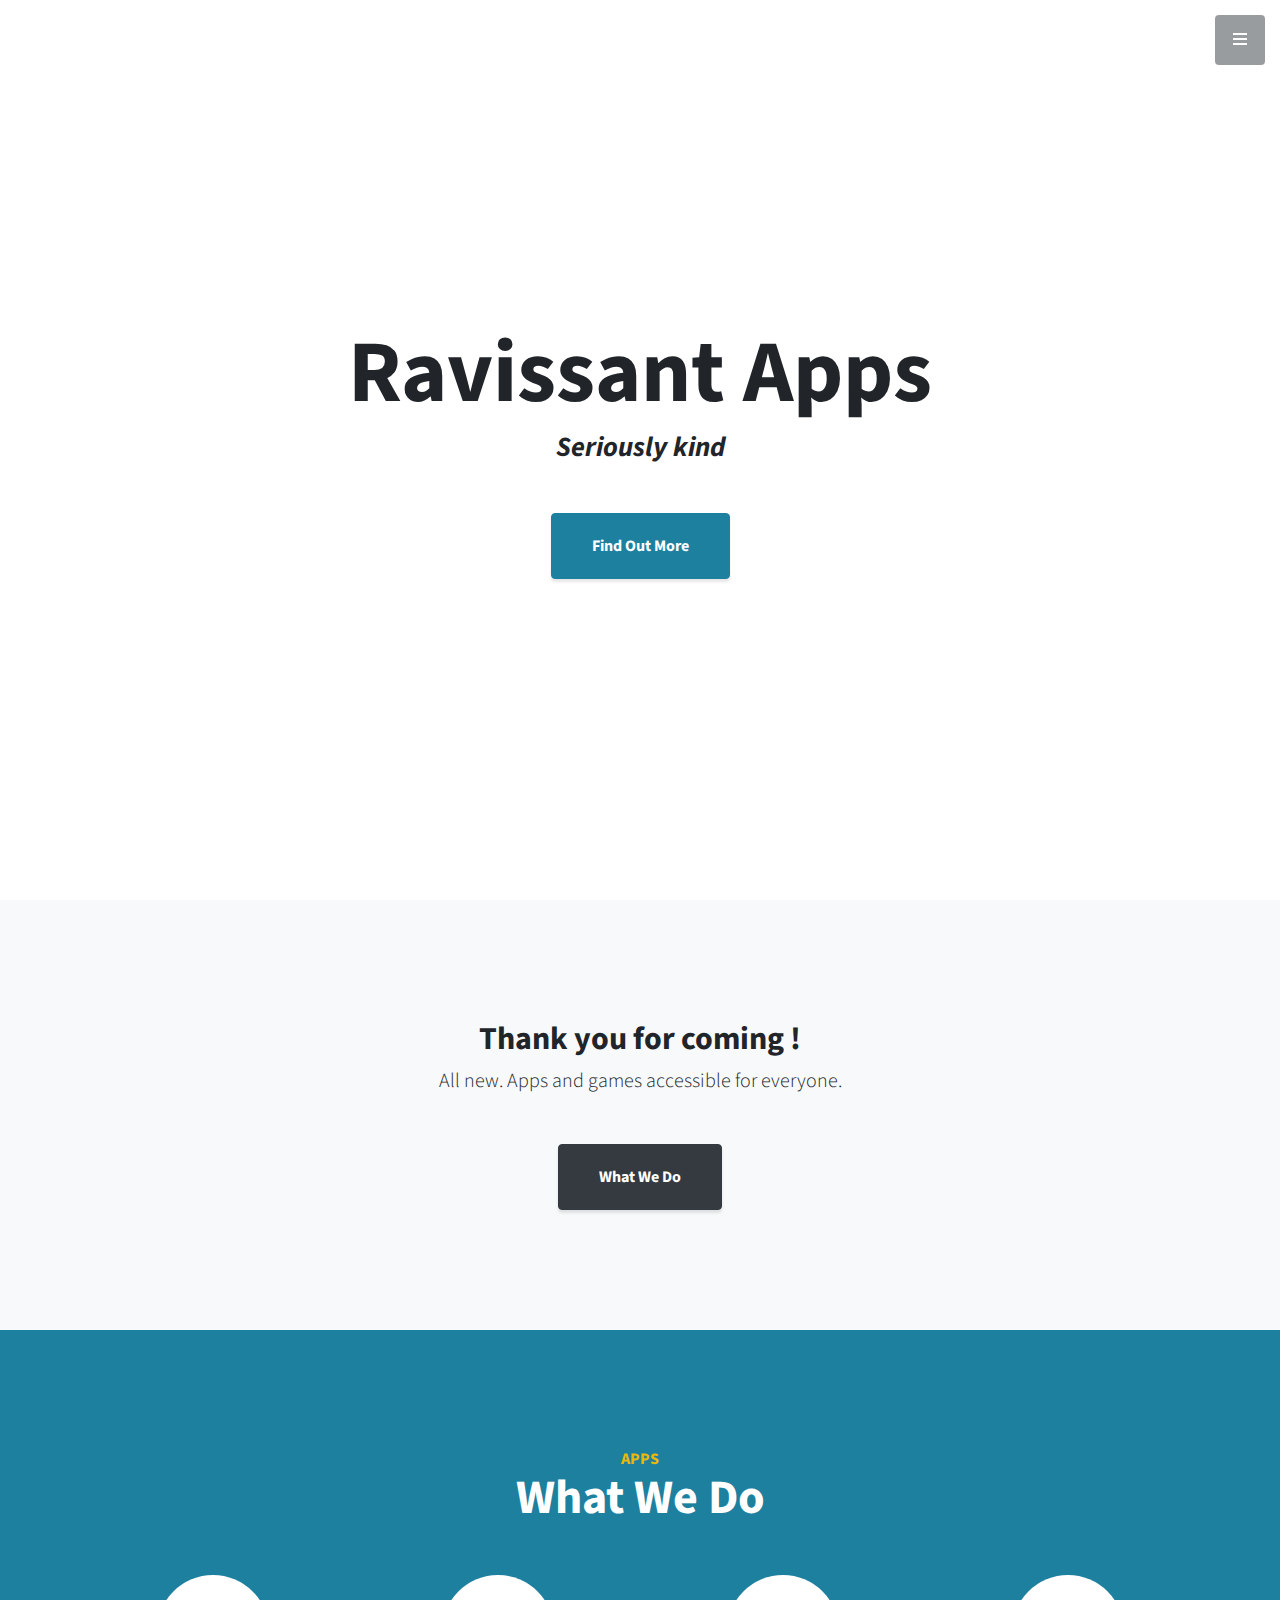
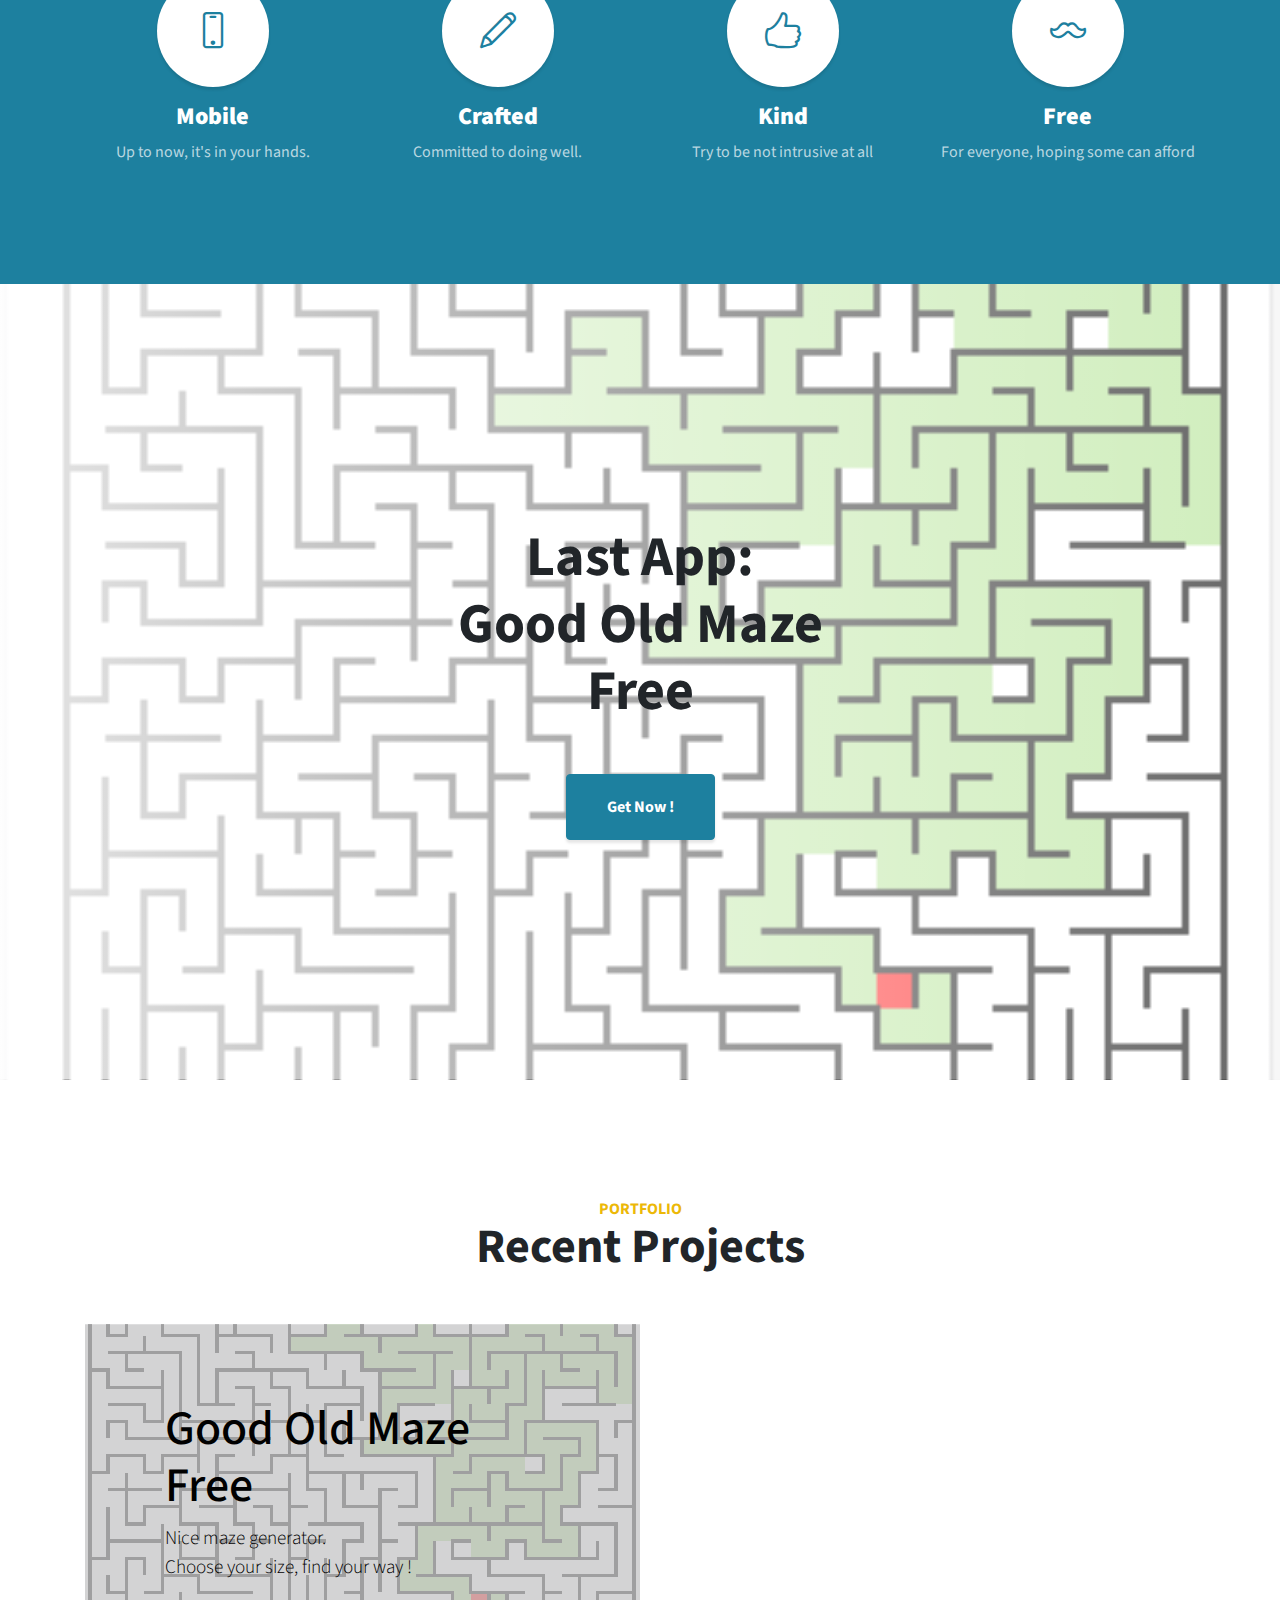
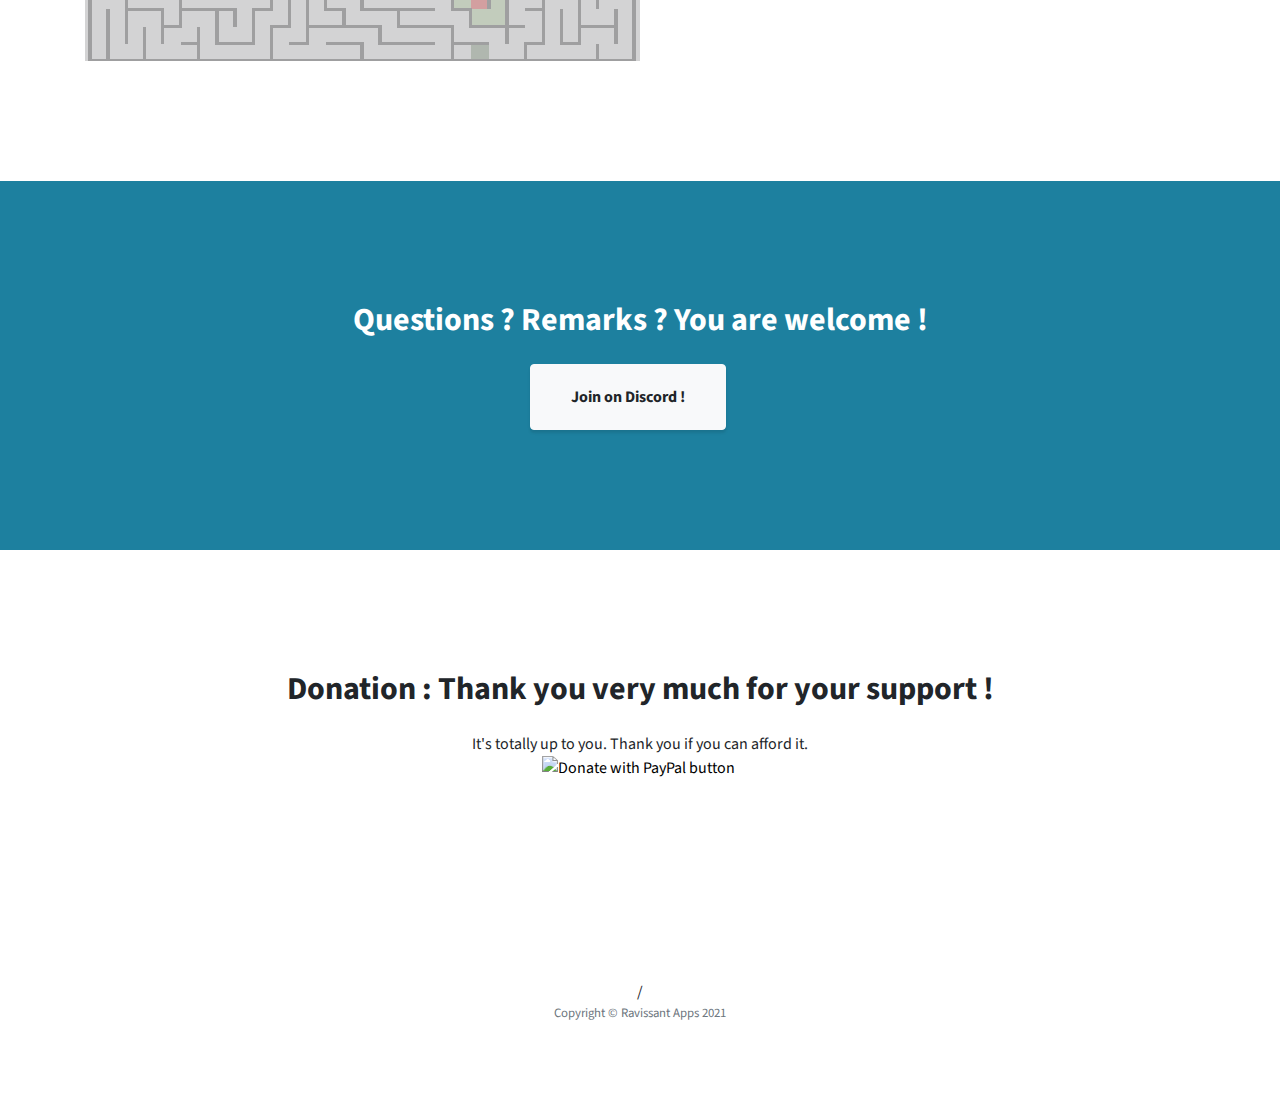
==== index.html @ 4b0ca28a "Add files via upload" ====
<!DOCTYPE html>
<html lang="en">

<head>

  <meta charset="utf-8">
  <meta name="viewport" content="width=device-width, initial-scale=1, shrink-to-fit=no">
  <meta name="description" content="">
  <meta name="author" content="">

  <title>Stylish Portfolio - Start Bootstrap Template</title>

  <!-- Bootstrap Core CSS -->
  <link href="vendor/bootstrap/css/bootstrap.min.css" rel="stylesheet">

  <!-- Custom Fonts -->
  <link href="vendor/fontawesome-free/css/all.min.css" rel="stylesheet" type="text/css">
  <link href="https://fonts.googleapis.com/css?family=Source+Sans+Pro:300,400,700,300italic,400italic,700italic" rel="stylesheet" type="text/css">
  <link href="vendor/simple-line-icons/css/simple-line-icons.css" rel="stylesheet">

  <!-- Custom CSS -->
  <link href="css/stylish-portfolio.css" rel="stylesheet">

</head>

<body id="page-top">

  <!-- Navigation -->
  <a class="menu-toggle rounded" href="#">
    <i class="fas fa-bars"></i>
  </a>
  <nav id="sidebar-wrapper">
    <ul class="sidebar-nav">
      <li class="sidebar-brand">
        <a class="js-scroll-trigger" href="#page-top">Start Bootstrap</a>
      </li>
      <li class="sidebar-nav-item">
        <a class="js-scroll-trigger" href="#page-top">Home</a>
      </li>
      <li class="sidebar-nav-item">
        <a class="js-scroll-trigger" href="#about">About</a>
      </li>
      <li class="sidebar-nav-item">
        <a class="js-scroll-trigger" href="#services">Services</a>
      </li>
      <li class="sidebar-nav-item">
        <a class="js-scroll-trigger" href="#portfolio">Portfolio</a>
      </li>
      <li class="sidebar-nav-item">
        <a class="js-scroll-trigger" href="#contact">Contact</a>
      </li>
    </ul>
  </nav>

  <!-- Header -->
  <header class="masthead d-flex">
    <div class="container text-center my-auto">
      <h1 class="mb-1">Ravissant Apps</h1>
      <h3 class="mb-5">
        <em>Seriously kind </em>
      </h3>
      <a class="btn btn-primary btn-xl js-scroll-trigger" href="#about">Find Out More</a>
    </div>
    <div class="overlay"></div>
  </header>

  <!-- About -->
  <section class="content-section bg-light" id="about">
    <div class="container text-center">
      <div class="row">
        <div class="col-lg-10 mx-auto">
          <h2>Thank you for coming !</h2>
          <p class="lead mb-5">All new. Apps and games accessible for everyone.</p>
          <a class="btn btn-dark btn-xl js-scroll-trigger" href="#services">What We Do</a>
        </div>
      </div>
    </div>
  </section>

  <!-- Services -->
  <section class="content-section bg-primary text-white text-center" id="services">
    <div class="container">
      <div class="content-section-heading">
        <h3 class="text-secondary mb-0">Apps</h3>
        <h2 class="mb-5">What We Do</h2>
      </div>
      <div class="row">
        <div class="col-lg-3 col-md-6 mb-5 mb-lg-0">
          <span class="service-icon rounded-circle mx-auto mb-3">
            <i class="icon-screen-smartphone"></i>
          </span>
          <h4>
            <strong>Mobile</strong>
          </h4>
          <p class="text-faded mb-0">Up to now, it's in your hands.</p>
        </div>
        <div class="col-lg-3 col-md-6 mb-5 mb-lg-0">
          <span class="service-icon rounded-circle mx-auto mb-3">
            <i class="icon-pencil"></i>
          </span>
          <h4>
            <strong>Crafted</strong>
          </h4>
          <p class="text-faded mb-0">Committed to doing well.</p>
        </div>
        <div class="col-lg-3 col-md-6 mb-5 mb-md-0">
          <span class="service-icon rounded-circle mx-auto mb-3">
            <i class="icon-like"></i>
          </span>
          <h4>
            <strong>Kind</strong>
          </h4>
          <p class="text-faded mb-0">Try to be not intrusive at all</p>
        </div>
        <div class="col-lg-3 col-md-6">
          <span class="service-icon rounded-circle mx-auto mb-3">
            <i class="icon-mustache"></i>
          </span>
          <h4>
            <strong>Free</strong>
          </h4>
          <p class="text-faded mb-0">For everyone, hoping some can afford</p>
        </div>
      </div>
    </div>
  </section>

  <!-- Callout -->
  <section class="callout">
    <div class="container text-center">
      <h2 class="mx-auto mb-5">Last App:<br> Good Old Maze Free</h2>
      <a class="btn btn-primary btn-xl"target="_blank"  href="https://play.google.com/">Get Now !</a> <!-- TODO : lien direct -->
    </div>
  </section>

  <!-- Portfolio -->
  <section class="content-section" id="portfolio">
    <div class="container">
      <div class="content-section-heading text-center">
        <h3 class="text-secondary mb-0">Portfolio</h3>
        <h2 class="mb-5">Recent Projects</h2>
      </div>
      <div class="row no-gutters">
        <div class="col-lg-6">
          <a class="portfolio-item" target="_blank" href="https://play.google.com/"> <!-- TODO : lien direct -->
            <div class="caption">
              <div class="caption-content">
                <div class="h2 black" >Good Old Maze Free</div>
                <p class="mb-0 black">Nice maze generator.<br>Choose your size, find your way !</p>
              </div>
            </div>
            <img class="img-fluid transparent" src="img/juste-laby-en-cours-30x30-large.png" alt="maze">
          </a>
        </div>
        
        <!--<div class="col-lg-6">
          <a class="portfolio-item" href="#!">
            <div class="caption">
              <div class="caption-content">
                <div class="h2">Ice Cream</div>
                <p class="mb-0">A dark blue background with a colored pencil, a clip, and a tiny ice cream cone!</p>
              </div>
            </div>
            <img class="img-fluid" src="img/portfolio-2.jpg" alt="">
          </a>
        </div>
        <div class="col-lg-6">
          <a class="portfolio-item" href="#!">
            <div class="caption">
              <div class="caption-content">
                <div class="h2">Strawberries</div>
                <p class="mb-0">Strawberries are such a tasty snack, especially with a little sugar on top!</p>
              </div>
            </div>
            <img class="img-fluid" src="img/portfolio-3.jpg" alt="">
          </a>
        </div>
        <div class="col-lg-6">
          <a class="portfolio-item" href="#!">
            <div class="caption">
              <div class="caption-content">
                <div class="h2">Workspace</div>
                <p class="mb-0">A yellow workspace with some scissors, pencils, and other objects.</p>
              </div>
            </div>
            <img class="img-fluid" src="img/portfolio-4.jpg" alt="">
          </a>
        </div>-->
      </div>
    </div>
  </section>

  <!-- Call to Action -->
  <section class="content-section bg-primary text-white">
    <div class="container text-center">
      <h2 class="mb-4">Questions ? Remarks ? You are welcome !</h2>
      <a href="https://discord.gg/GHzxTWxxyE" class="btn btn-xl btn-light mr-4">Join on Discord !</a>
      </div>
      </section>

      <section class="content-section">
      <div class="container text-center">
      <!-- lien : https://www.paypal.com/donate?business=R8FECNSQP53LL&item_name=Thank+you+very+much+for+your+support+%21&currency_code=EUR -->
      
      <h2 class="mb-4">Donation : Thank you very much for your support !</h2>
      <div>It's totally up to you. Thank you if you can afford it.</div>
      <form action="https://www.paypal.com/donate" method="post" target="_top">
        <input type="hidden" name="business" value="R8FECNSQP53LL" />
        <input type="hidden" name="item_name" value="Thank you very much for your support !" />
        <input type="hidden" name="currency_code" value="EUR" />
        <input type="image" src="https://www.paypalobjects.com/en_US/BE/i/btn/btn_donateCC_LG.gif" border="0" name="submit" title="PayPal - The safer, easier way to pay online!" alt="Donate with PayPal button" />
        <img alt="" border="0" src="https://www.paypal.com/en_BE/i/scr/pixel.gif" width="1" height="1" />
        </form>
        
    </div>
  </section>

  <!-- Map -->
  <!--<div id="contact" class="map"> -->
    <!--<iframe src="https://maps.google.com/maps?f=q&amp;source=s_q&amp;hl=en&amp;geocode=&amp;q=Twitter,+Inc.,+Market+Street,+San+Francisco,+CA&amp;aq=0&amp;oq=twitter&amp;sll=28.659344,-81.187888&amp;sspn=0.128789,0.264187&amp;ie=UTF8&amp;hq=Twitter,+Inc.,+Market+Street,+San+Francisco,+CA&amp;t=m&amp;z=15&amp;iwloc=A&amp;output=embed"></iframe>
    <br />
    <small>
      <a href="https://maps.google.com/maps?f=q&amp;source=embed&amp;hl=en&amp;geocode=&amp;q=Twitter,+Inc.,+Market+Street,+San+Francisco,+CA&amp;aq=0&amp;oq=twitter&amp;sll=28.659344,-81.187888&amp;sspn=0.128789,0.264187&amp;ie=UTF8&amp;hq=Twitter,+Inc.,+Market+Street,+San+Francisco,+CA&amp;t=m&amp;z=15&amp;iwloc=A"></a>
    </small>-->
  <!--</div> -->

  <!-- Footer -->
  <footer class="footer text-center">
    <div class="container">
      /<!--<ul class="list-inline mb-5">
        <li class="list-inline-item">
          <a class="social-link rounded-circle text-white mr-3" href="#!">
            <i class="icon-social-facebook"></i>
          </a>
        </li>
        <li class="list-inline-item">
          <a class="social-link rounded-circle text-white mr-3" href="#!">
            <i class="icon-social-twitter"></i>
          </a>
        </li>
        <li class="list-inline-item">
          <a class="social-link rounded-circle text-white" href="#!">
            <i class="icon-social-github"></i>
          </a>
        </li>
      </ul>-->
      <p class="text-muted small mb-0">Copyright &copy; Ravissant Apps 2021</p>
    </div>
  </footer>

  <!-- Scroll to Top Button-->
  <a class="scroll-to-top rounded js-scroll-trigger" href="#page-top">
    <i class="fas fa-angle-up"></i>
  </a>

  <!-- Bootstrap core JavaScript -->
  <script src="vendor/jquery/jquery.min.js"></script>
  <script src="vendor/bootstrap/js/bootstrap.bundle.min.js"></script>

  <!-- Plugin JavaScript -->
  <script src="vendor/jquery-easing/jquery.easing.min.js"></script>

  <!-- Custom scripts for this template -->
  <script src="js/stylish-portfolio.min.js"></script>

</body>

</html>
---- vendor/simple-line-icons/css/simple-line-icons.css ----
/*
* Font Face
*/
@font-face {
  font-family: 'simple-line-icons';
  src: url('../fonts/Simple-Line-Icons.eot?v=2.4.0');
  src: url('../fonts/Simple-Line-Icons.eot?v=2.4.0#iefix') format('embedded-opentype'), url('../fonts/Simple-Line-Icons.woff2?v=2.4.0') format('woff2'), url('../fonts/Simple-Line-Icons.ttf?v=2.4.0') format('truetype'), url('../fonts/Simple-Line-Icons.woff?v=2.4.0') format('woff'), url('../fonts/Simple-Line-Icons.svg?v=2.4.0#simple-line-icons') format('svg');
  font-weight: normal;
  font-style: normal;
}
/*
 Use the following code if you want to have a class per icon.
 Instead of a list of all class selectors, you can use the generic [class*="icon-"] selector,
 but it's slower.
*/
.icon-user,
.icon-people,
.icon-user-female,
.icon-user-follow,
.icon-user-following,
.icon-user-unfollow,
.icon-login,
.icon-logout,
.icon-emotsmile,
.icon-phone,
.icon-call-end,
.icon-call-in,
.icon-call-out,
.icon-map,
.icon-location-pin,
.icon-direction,
.icon-directions,
.icon-compass,
.icon-layers,
.icon-menu,
.icon-list,
.icon-options-vertical,
.icon-options,
.icon-arrow-down,
.icon-arrow-left,
.icon-arrow-right,
.icon-arrow-up,
.icon-arrow-up-circle,
.icon-arrow-left-circle,
.icon-arrow-right-circle,
.icon-arrow-down-circle,
.icon-check,
.icon-clock,
.icon-plus,
.icon-minus,
.icon-close,
.icon-event,
.icon-exclamation,
.icon-organization,
.icon-trophy,
.icon-screen-smartphone,
.icon-screen-desktop,
.icon-plane,
.icon-notebook,
.icon-mustache,
.icon-mouse,
.icon-magnet,
.icon-energy,
.icon-disc,
.icon-cursor,
.icon-cursor-move,
.icon-crop,
.icon-chemistry,
.icon-speedometer,
.icon-shield,
.icon-screen-tablet,
.icon-magic-wand,
.icon-hourglass,
.icon-graduation,
.icon-ghost,
.icon-game-controller,
.icon-fire,
.icon-eyeglass,
.icon-envelope-open,
.icon-envelope-letter,
.icon-bell,
.icon-badge,
.icon-anchor,
.icon-wallet,
.icon-vector,
.icon-speech,
.icon-puzzle,
.icon-printer,
.icon-present,
.icon-playlist,
.icon-pin,
.icon-picture,
.icon-handbag,
.icon-globe-alt,
.icon-globe,
.icon-folder-alt,
.icon-folder,
.icon-film,
.icon-feed,
.icon-drop,
.icon-drawer,
.icon-docs,
.icon-doc,
.icon-diamond,
.icon-cup,
.icon-calculator,
.icon-bubbles,
.icon-briefcase,
.icon-book-open,
.icon-basket-loaded,
.icon-basket,
.icon-bag,
.icon-action-undo,
.icon-action-redo,
.icon-wrench,
.icon-umbrella,
.icon-trash,
.icon-tag,
.icon-support,
.icon-frame,
.icon-size-fullscreen,
.icon-size-actual,
.icon-shuffle,
.icon-share-alt,
.icon-share,
.icon-rocket,
.icon-question,
.icon-pie-chart,
.icon-pencil,
.icon-note,
.icon-loop,
.icon-home,
.icon-grid,
.icon-graph,
.icon-microphone,
.icon-music-tone-alt,
.icon-music-tone,
.icon-earphones-alt,
.icon-earphones,
.icon-equalizer,
.icon-like,
.icon-dislike,
.icon-control-start,
.icon-control-rewind,
.icon-control-play,
.icon-control-pause,
.icon-control-forward,
.icon-control-end,
.icon-volume-1,
.icon-volume-2,
.icon-volume-off,
.icon-calendar,
.icon-bulb,
.icon-chart,
.icon-ban,
.icon-bubble,
.icon-camrecorder,
.icon-camera,
.icon-cloud-download,
.icon-cloud-upload,
.icon-envelope,
.icon-eye,
.icon-flag,
.icon-heart,
.icon-info,
.icon-key,
.icon-link,
.icon-lock,
.icon-lock-open,
.icon-magnifier,
.icon-magnifier-add,
.icon-magnifier-remove,
.icon-paper-clip,
.icon-paper-plane,
.icon-power,
.icon-refresh,
.icon-reload,
.icon-settings,
.icon-star,
.icon-symbol-female,
.icon-symbol-male,
.icon-target,
.icon-credit-card,
.icon-paypal,
.icon-social-tumblr,
.icon-social-twitter,
.icon-social-facebook,
.icon-social-instagram,
.icon-social-linkedin,
.icon-social-pinterest,
.icon-social-github,
.icon-social-google,
.icon-social-reddit,
.icon-social-skype,
.icon-social-dribbble,
.icon-social-behance,
.icon-social-foursqare,
.icon-social-soundcloud,
.icon-social-spotify,
.icon-social-stumbleupon,
.icon-social-youtube,
.icon-social-dropbox,
.icon-social-vkontakte,
.icon-social-steam {
  font-family: 'simple-line-icons';
  speak: none;
  font-style: normal;
  font-weight: normal;
  font-variant: normal;
  text-transform: none;
  line-height: 1;
  /* Better Font Rendering =========== */
  -webkit-font-smoothing: antialiased;
  -moz-osx-font-smoothing: grayscale;
}
.icon-user:before {
  content: "\e005";
}
.icon-people:before {
  content: "\e001";
}
.icon-user-female:before {
  content: "\e000";
}
.icon-user-follow:before {
  content: "\e002";
}
.icon-user-following:before {
  content: "\e003";
}
.icon-user-unfollow:before {
  content: "\e004";
}
.icon-login:before {
  content: "\e066";
}
.icon-logout:before {
  content: "\e065";
}
.icon-emotsmile:before {
  content: "\e021";
}
.icon-phone:before {
  content: "\e600";
}
.icon-call-end:before {
  content: "\e048";
}
.icon-call-in:before {
  content: "\e047";
}
.icon-call-out:before {
  content: "\e046";
}
.icon-map:before {
  content: "\e033";
}
.icon-location-pin:before {
  content: "\e096";
}
.icon-direction:before {
  content: "\e042";
}
.icon-directions:before {
  content: "\e041";
}
.icon-compass:before {
  content: "\e045";
}
.icon-layers:before {
  content: "\e034";
}
.icon-menu:before {
  content: "\e601";
}
.icon-list:before {
  content: "\e067";
}
.icon-options-vertical:before {
  content: "\e602";
}
.icon-options:before {
  content: "\e603";
}
.icon-arrow-down:before {
  content: "\e604";
}
.icon-arrow-left:before {
  content: "\e605";
}
.icon-arrow-right:before {
  content: "\e606";
}
.icon-arrow-up:before {
  content: "\e607";
}
.icon-arrow-up-circle:before {
  content: "\e078";
}
.icon-arrow-left-circle:before {
  content: "\e07a";
}
.icon-arrow-right-circle:before {
  content: "\e079";
}
.icon-arrow-down-circle:before {
  content: "\e07b";
}
.icon-check:before {
  content: "\e080";
}
.icon-clock:before {
  content: "\e081";
}
.icon-plus:before {
  content: "\e095";
}
.icon-minus:before {
  content: "\e615";
}
.icon-close:before {
  content: "\e082";
}
.icon-event:before {
  content: "\e619";
}
.icon-exclamation:before {
  content: "\e617";
}
.icon-organization:before {
  content: "\e616";
}
.icon-trophy:before {
  content: "\e006";
}
.icon-screen-smartphone:before {
  content: "\e010";
}
.icon-screen-desktop:before {
  content: "\e011";
}
.icon-plane:before {
  content: "\e012";
}
.icon-notebook:before {
  content: "\e013";
}
.icon-mustache:before {
  content: "\e014";
}
.icon-mouse:before {
  content: "\e015";
}
.icon-magnet:before {
  content: "\e016";
}
.icon-energy:before {
  content: "\e020";
}
.icon-disc:before {
  content: "\e022";
}
.icon-cursor:before {
  content: "\e06e";
}
.icon-cursor-move:before {
  content: "\e023";
}
.icon-crop:before {
  content: "\e024";
}
.icon-chemistry:before {
  content: "\e026";
}
.icon-speedometer:before {
  content: "\e007";
}
.icon-shield:before {
  content: "\e00e";
}
.icon-screen-tablet:before {
  content: "\e00f";
}
.icon-magic-wand:before {
  content: "\e017";
}
.icon-hourglass:before {
  content: "\e018";
}
.icon-graduation:before {
  content: "\e019";
}
.icon-ghost:before {
  content: "\e01a";
}
.icon-game-controller:before {
  content: "\e01b";
}
.icon-fire:before {
  content: "\e01c";
}
.icon-eyeglass:before {
  content: "\e01d";
}
.icon-envelope-open:before {
  content: "\e01e";
}
.icon-envelope-letter:before {
  content: "\e01f";
}
.icon-bell:before {
  content: "\e027";
}
.icon-badge:before {
  content: "\e028";
}
.icon-anchor:before {
  content: "\e029";
}
.icon-wallet:before {
  content: "\e02a";
}
.icon-vector:before {
  content: "\e02b";
}
.icon-speech:before {
  content: "\e02c";
}
.icon-puzzle:before {
  content: "\e02d";
}
.icon-printer:before {
  content: "\e02e";
}
.icon-present:before {
  content: "\e02f";
}
.icon-playlist:before {
  content: "\e030";
}
.icon-pin:before {
  content: "\e031";
}
.icon-picture:before {
  content: "\e032";
}
.icon-handbag:before {
  content: "\e035";
}
.icon-globe-alt:before {
  content: "\e036";
}
.icon-globe:before {
  content: "\e037";
}
.icon-folder-alt:before {
  content: "\e039";
}
.icon-folder:before {
  content: "\e089";
}
.icon-film:before {
  content: "\e03a";
}
.icon-feed:before {
  content: "\e03b";
}
.icon-drop:before {
  content: "\e03e";
}
.icon-drawer:before {
  content: "\e03f";
}
.icon-docs:before {
  content: "\e040";
}
.icon-doc:before {
  content: "\e085";
}
.icon-diamond:before {
  content: "\e043";
}
.icon-cup:before {
  content: "\e044";
}
.icon-calculator:before {
  content: "\e049";
}
.icon-bubbles:before {
  content: "\e04a";
}
.icon-briefcase:before {
  content: "\e04b";
}
.icon-book-open:before {
  content: "\e04c";
}
.icon-basket-loaded:before {
  content: "\e04d";
}
.icon-basket:before {
  content: "\e04e";
}
.icon-bag:before {
  content: "\e04f";
}
.icon-action-undo:before {
  content: "\e050";
}
.icon-action-redo:before {
  content: "\e051";
}
.icon-wrench:before {
  content: "\e052";
}
.icon-umbrella:before {
  content: "\e053";
}
.icon-trash:before {
  content: "\e054";
}
.icon-tag:before {
  content: "\e055";
}
.icon-support:before {
  content: "\e056";
}
.icon-frame:before {
  content: "\e038";
}
.icon-size-fullscreen:before {
  content: "\e057";
}
.icon-size-actual:before {
  content: "\e058";
}
.icon-shuffle:before {
  content: "\e059";
}
.icon-share-alt:before {
  content: "\e05a";
}
.icon-share:before {
  content: "\e05b";
}
.icon-rocket:before {
  content: "\e05c";
}
.icon-question:before {
  content: "\e05d";
}
.icon-pie-chart:before {
  content: "\e05e";
}
.icon-pencil:before {
  content: "\e05f";
}
.icon-note:before {
  content: "\e060";
}
.icon-loop:before {
  content: "\e064";
}
.icon-home:before {
  content: "\e069";
}
.icon-grid:before {
  content: "\e06a";
}
.icon-graph:before {
  content: "\e06b";
}
.icon-microphone:before {
  content: "\e063";
}
.icon-music-tone-alt:before {
  content: "\e061";
}
.icon-music-tone:before {
  content: "\e062";
}
.icon-earphones-alt:before {
  content: "\e03c";
}
.icon-earphones:before {
  content: "\e03d";
}
.icon-equalizer:before {
  content: "\e06c";
}
.icon-like:before {
  content: "\e068";
}
.icon-dislike:before {
  content: "\e06d";
}
.icon-control-start:before {
  content: "\e06f";
}
.icon-control-rewind:before {
  content: "\e070";
}
.icon-control-play:before {
  content: "\e071";
}
.icon-control-pause:before {
  content: "\e072";
}
.icon-control-forward:before {
  content: "\e073";
}
.icon-control-end:before {
  content: "\e074";
}
.icon-volume-1:before {
  content: "\e09f";
}
.icon-volume-2:before {
  content: "\e0a0";
}
.icon-volume-off:before {
  content: "\e0a1";
}
.icon-calendar:before {
  content: "\e075";
}
.icon-bulb:before {
  content: "\e076";
}
.icon-chart:before {
  content: "\e077";
}
.icon-ban:before {
  content: "\e07c";
}
.icon-bubble:before {
  content: "\e07d";
}
.icon-camrecorder:before {
  content: "\e07e";
}
.icon-camera:before {
  content: "\e07f";
}
.icon-cloud-download:before {
  content: "\e083";
}
.icon-cloud-upload:before {
  content: "\e084";
}
.icon-envelope:before {
  content: "\e086";
}
.icon-eye:before {
  content: "\e087";
}
.icon-flag:before {
  content: "\e088";
}
.icon-heart:before {
  content: "\e08a";
}
.icon-info:before {
  content: "\e08b";
}
.icon-key:before {
  content: "\e08c";
}
.icon-link:before {
  content: "\e08d";
}
.icon-lock:before {
  content: "\e08e";
}
.icon-lock-open:before {
  content: "\e08f";
}
.icon-magnifier:before {
  content: "\e090";
}
.icon-magnifier-add:before {
  content: "\e091";
}
.icon-magnifier-remove:before {
  content: "\e092";
}
.icon-paper-clip:before {
  content: "\e093";
}
.icon-paper-plane:before {
  content: "\e094";
}
.icon-power:before {
  content: "\e097";
}
.icon-refresh:before {
  content: "\e098";
}
.icon-reload:before {
  content: "\e099";
}
.icon-settings:before {
  content: "\e09a";
}
.icon-star:before {
  content: "\e09b";
}
.icon-symbol-female:before {
  content: "\e09c";
}
.icon-symbol-male:before {
  content: "\e09d";
}
.icon-target:before {
  content: "\e09e";
}
.icon-credit-card:before {
  content: "\e025";
}
.icon-paypal:before {
  content: "\e608";
}
.icon-social-tumblr:before {
  content: "\e00a";
}
.icon-social-twitter:before {
  content: "\e009";
}
.icon-social-facebook:before {
  content: "\e00b";
}
.icon-social-instagram:before {
  content: "\e609";
}
.icon-social-linkedin:before {
  content: "\e60a";
}
.icon-social-pinterest:before {
  content: "\e60b";
}
.icon-social-github:before {
  content: "\e60c";
}
.icon-social-google:before {
  content: "\e60d";
}
.icon-social-reddit:before {
  content: "\e60e";
}
.icon-social-skype:before {
  content: "\e60f";
}
.icon-social-dribbble:before {
  content: "\e00d";
}
.icon-social-behance:before {
  content: "\e610";
}
.icon-social-foursqare:before {
  content: "\e611";
}
.icon-social-soundcloud:before {
  content: "\e612";
}
.icon-social-spotify:before {
  content: "\e613";
}
.icon-social-stumbleupon:before {
  content: "\e614";
}
.icon-social-youtube:before {
  content: "\e008";
}
.icon-social-dropbox:before {
  content: "\e00c";
}
.icon-social-vkontakte:before {
  content: "\e618";
}
.icon-social-steam:before {
  content: "\e620";
}
---- css/stylish-portfolio.css ----
/*!
 * Start Bootstrap - Stylish Portfolio v5.0.9 (https://startbootstrap.com/theme/stylish-portfolio)
 * Copyright 2013-2020 Start Bootstrap
 * Licensed under MIT (https://github.com/StartBootstrap/startbootstrap-stylish-portfolio/blob/master/LICENSE)
 */

body,
html {
  width: 100%;
  height: 100%;
}

body {
  font-family: 'Source Sans Pro';
}

.btn-xl {
  padding: 1.25rem 2.5rem;
}

.content-section {
  padding-top: 7.5rem;
  padding-bottom: 7.5rem;
}

.content-section-heading h2 {
  font-size: 3rem;
}

.content-section-heading h3 {
  font-size: 1rem;
  text-transform: uppercase;
}

h1,
h2,
h3,
h4,
h5,
h6 {
  font-weight: 700;
}

.text-faded {
  color: rgba(255, 255, 255, 0.7);
}

/* Map */
.map {
  height: 30rem;
}

@media (max-width: 992px) {
  .map {
    height: 75%;
  }
}

.map iframe {
  pointer-events: none;
}

.scroll-to-top {
  position: fixed;
  right: 15px;
  bottom: 15px;
  display: none;
  width: 50px;
  height: 50px;
  text-align: center;
  color: white;
  background: rgba(52, 58, 64, 0.5);
  line-height: 45px;
}

.scroll-to-top:focus, .scroll-to-top:hover {
  color: white;
}

.scroll-to-top:hover {
  background: #343a40;
}

.scroll-to-top i {
  font-weight: 800;
}

.masthead {
  min-height: 30rem;
  position: relative;
  display: table;
  width: 100%;
  height: auto;
  padding-top: 8rem;
  padding-bottom: 8rem;
  /*background: linear-gradient(90deg, rgba(255, 255, 255, 0.1) 0%, rgba(255, 255, 255, 0.1) 100%), url("../img/bg-masthead.jpg");*/
  background-position: center center;
  background-repeat: no-repeat;
  background-size: cover;
}

.masthead h1 {
  font-size: 4rem;
  margin: 0;
  padding: 0;
}

@media (min-width: 992px) {
  .masthead {
    height: 100vh;
  }
  .masthead h1 {
    font-size: 5.5rem;
  }
}

/* Side Menu */
#sidebar-wrapper {
  position: fixed;
  z-index: 2;
  right: 0;
  width: 250px;
  height: 100%;
  transition: all 0.4s ease 0s;
  transform: translateX(250px);
  background: #1D809F;
  border-left: 1px solid rgba(255, 255, 255, 0.1);
}

.sidebar-nav {
  position: absolute;
  top: 0;
  width: 250px;
  margin: 0;
  padding: 0;
  list-style: none;
}

.sidebar-nav li.sidebar-nav-item a {
  display: block;
  text-decoration: none;
  color: #fff;
  padding: 15px;
}

.sidebar-nav li a:hover {
  text-decoration: none;
  color: #fff;
  background: rgba(255, 255, 255, 0.2);
}

.sidebar-nav li a:active,
.sidebar-nav li a:focus {
  text-decoration: none;
}

.sidebar-nav > .sidebar-brand {
  font-size: 1.2rem;
  background: rgba(52, 58, 64, 0.1);
  height: 80px;
  line-height: 50px;
  padding-top: 15px;
  padding-bottom: 15px;
  padding-left: 15px;
}

.sidebar-nav > .sidebar-brand a {
  color: #fff;
}

.sidebar-nav > .sidebar-brand a:hover {
  color: #fff;
  background: none;
}

#sidebar-wrapper.active {
  right: 250px;
  width: 250px;
  transition: all 0.4s ease 0s;
}

.menu-toggle {
  position: fixed;
  right: 15px;
  top: 15px;
  width: 50px;
  height: 50px;
  text-align: center;
  color: #fff;
  background: rgba(52, 58, 64, 0.5);
  line-height: 50px;
  z-index: 999;
}

.menu-toggle:focus, .menu-toggle:hover {
  color: #fff;
}

.menu-toggle:hover {
  background: #343a40;
}

.service-icon {
  background-color: #fff;
  color: #1D809F;
  height: 7rem;
  width: 7rem;
  display: block;
  line-height: 7.5rem;
  font-size: 2.25rem;
  box-shadow: 0 3px 3px 0 rgba(0, 0, 0, 0.1);
}

.callout {
  padding: 15rem 0;
  background: linear-gradient(90deg, rgba(255, 255, 255, 0.9) 0%, rgba(255, 255, 255, 0.4) 100%), url("../img/laby-en-cours-30x30.png");
  background-position: center center;
  background-repeat: no-repeat;
  background-size: cover;
}

.callout h2 {
  font-size: 3.5rem;
  font-weight: 700;
  display: block;
  max-width: 30rem;
}

.portfolio-item {
  display: block;
  position: relative;
  overflow: hidden;
  max-width: 530px;
  margin: auto auto 1rem;
}

.portfolio-item .caption {
  display: flex;
  height: 100%;
  width: 100%;
  background-color: rgba(33, 37, 41, 0.2);
  position: absolute;
  top: 0;
  bottom: 0;
  z-index: 1;
}

.portfolio-item .caption .caption-content {
  color: #fff;
  margin: auto 2rem 2rem;
}

.portfolio-item .caption .caption-content h2 {
  font-size: 0.8rem;
  text-transform: uppercase;
}

.portfolio-item .caption .caption-content p {
  font-weight: 300;
  font-size: 1.2rem;
}

@media (min-width: 992px) {
  .portfolio-item {
    max-width: none;
    margin: 0;
  }
  .portfolio-item .caption {
    transition: background-color 0.7s, -webkit-clip-path 0.25s ease-out;
    transition: clip-path 0.25s ease-out, background-color 0.7s;
    transition: clip-path 0.25s ease-out, background-color 0.7s, -webkit-clip-path 0.25s ease-out;
    -webkit-clip-path: inset(0px);
    clip-path: inset(0px);
  }
  .portfolio-item .caption .caption-content {
    transition: opacity 0.25s;
    margin-left: 5rem;
    margin-right: 5rem;
    margin-bottom: 5rem;
  }
  .portfolio-item img {
    transition: -webkit-clip-path 0.25s ease-out;
    transition: clip-path 0.25s ease-out;
    transition: clip-path 0.25s ease-out, -webkit-clip-path 0.25s ease-out;
    -webkit-clip-path: inset(-1px);
    clip-path: inset(-1px);
  }
  .portfolio-item:hover img {
    -webkit-clip-path: inset(2rem);
    clip-path: inset(2rem);
  }
  .portfolio-item:hover .caption {
    background-color: rgba(29, 128, 159, 0.9);
    -webkit-clip-path: inset(2rem);
    clip-path: inset(2rem);
  }
}

.map iframe {
  height: 100%;
  width: 100%;
  border: 0;
}

footer.footer {
  padding-top: 5rem;
  padding-bottom: 5rem;
}

footer.footer .social-link {
  display: block;
  height: 4rem;
  width: 4rem;
  line-height: 4.3rem;
  font-size: 1.5rem;
  background-color: #1D809F;
  transition: background-color 0.15s ease-in-out;
  box-shadow: 0 3px 3px 0 rgba(0, 0, 0, 0.1);
}

footer.footer .social-link:hover {
  background-color: #155d74;
  text-decoration: none;
}

a {
  color: #1D809F;
}

a:hover, a:focus, a:active {
  color: #155d74;
}

.btn-primary {
  background-color: #1D809F !important;
  border-color: #1D809F !important;
  color: #fff !important;
}

.btn-primary:hover, .btn-primary:focus, .btn-primary:active {
  background-color: #155d74 !important;
  border-color: #155d74 !important;
}

.btn-secondary {
  background-color: #ecb807 !important;
  border-color: #ecb807 !important;
  color: #fff !important;
}

.btn-secondary:hover, .btn-secondary:focus, .btn-secondary:active {
  background-color: #ba9106 !important;
  border-color: #ba9106 !important;
}

.btn-dark {
  color: #fff !important;
}

.btn {
  box-shadow: 0px 3px 3px 0px rgba(0, 0, 0, 0.1);
  font-weight: 700;
}

.bg-primary {
  background-color: #1D809F !important;
}

.text-primary {
  color: #1D809F !important;
}

.text-secondary {
  color: #ecb807 !important;
}

/* ****** PERSO ***** */

.black {
  color: black;
  font-size:3em;
}

.transparent {
  opacity: 0.25;
}
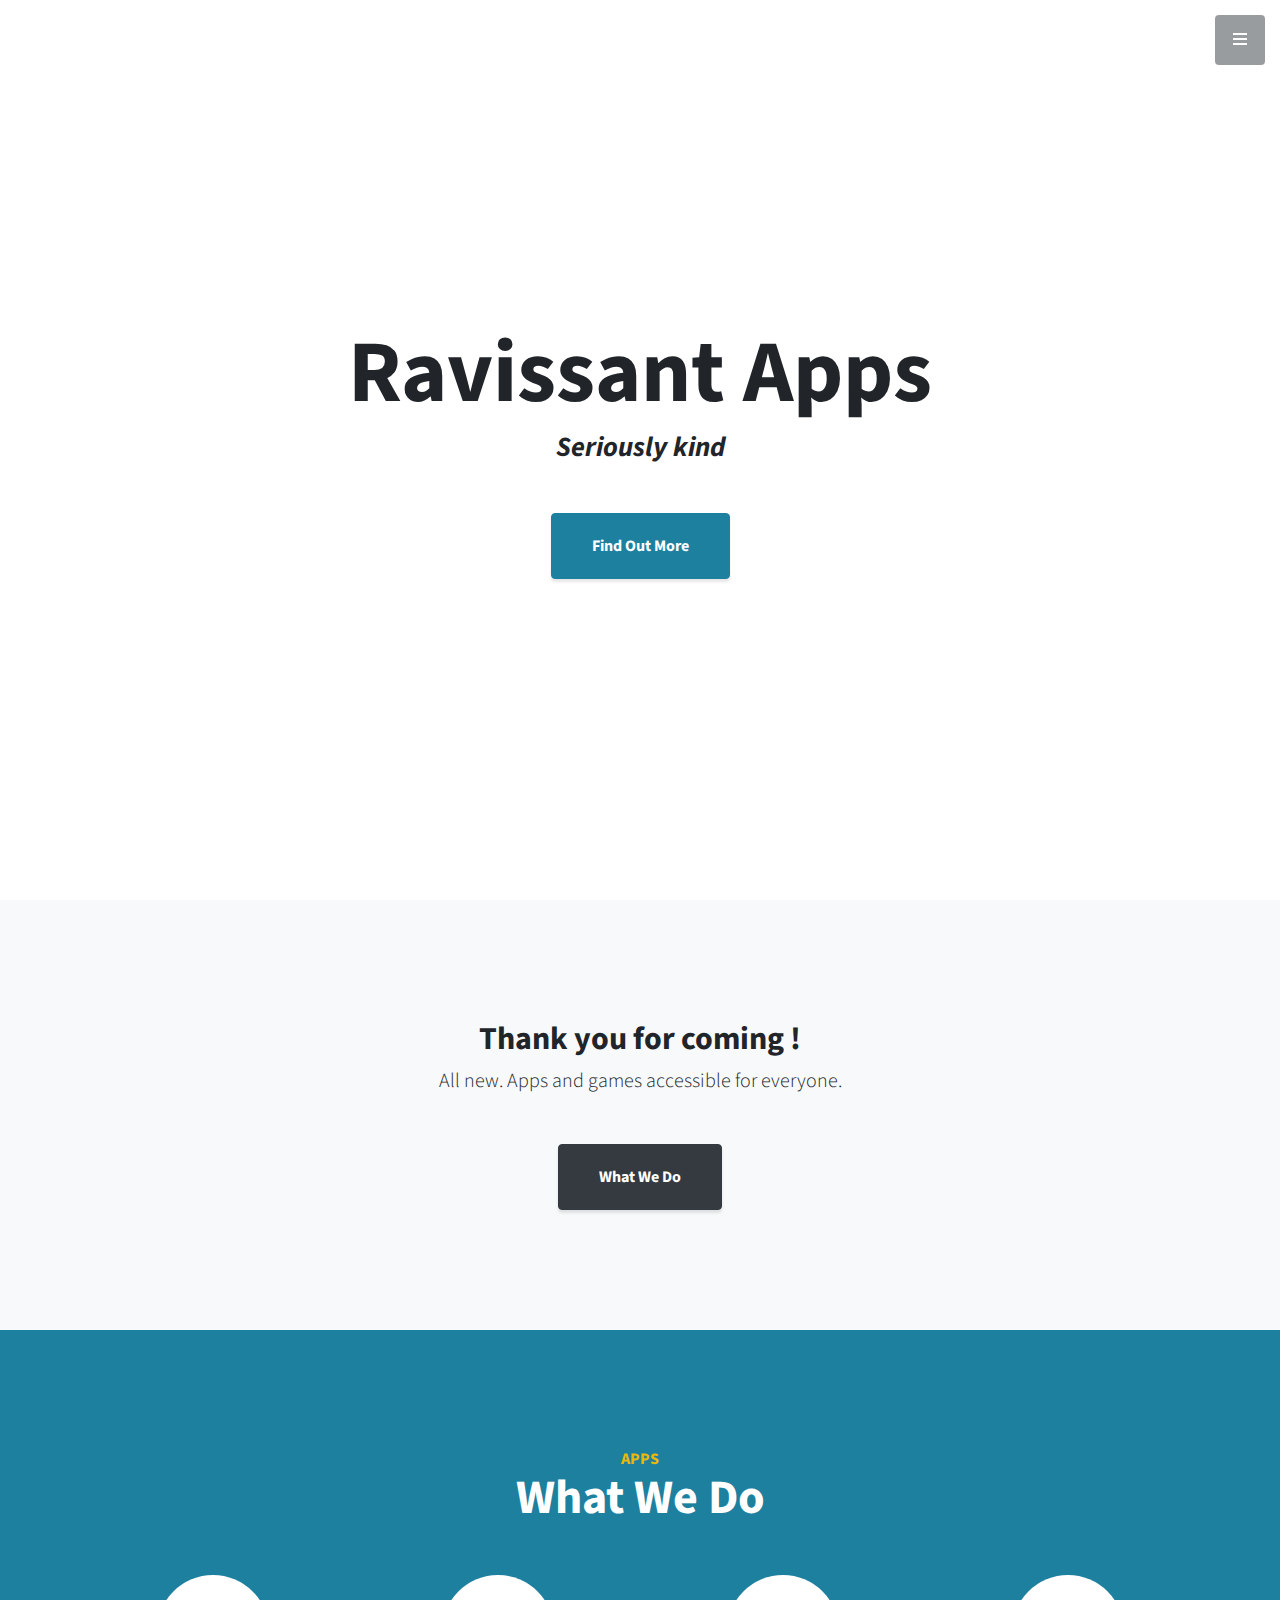
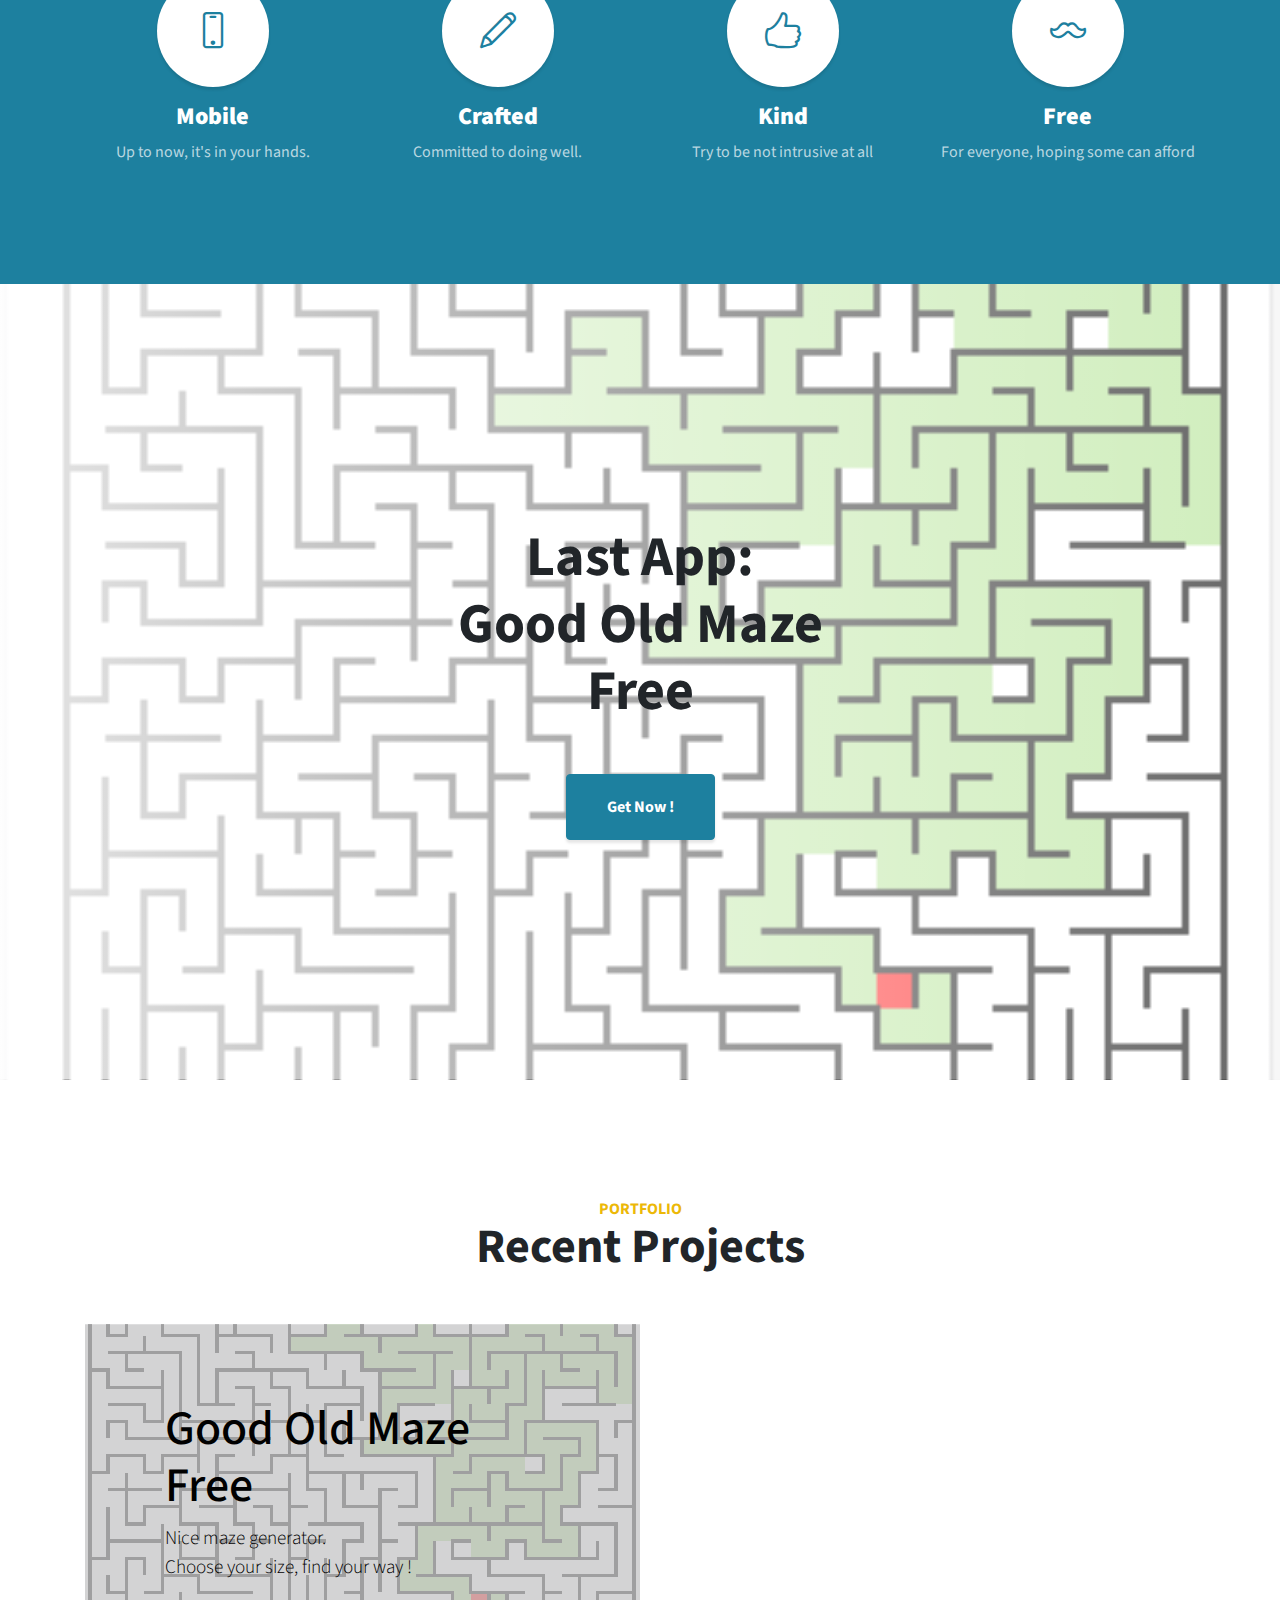
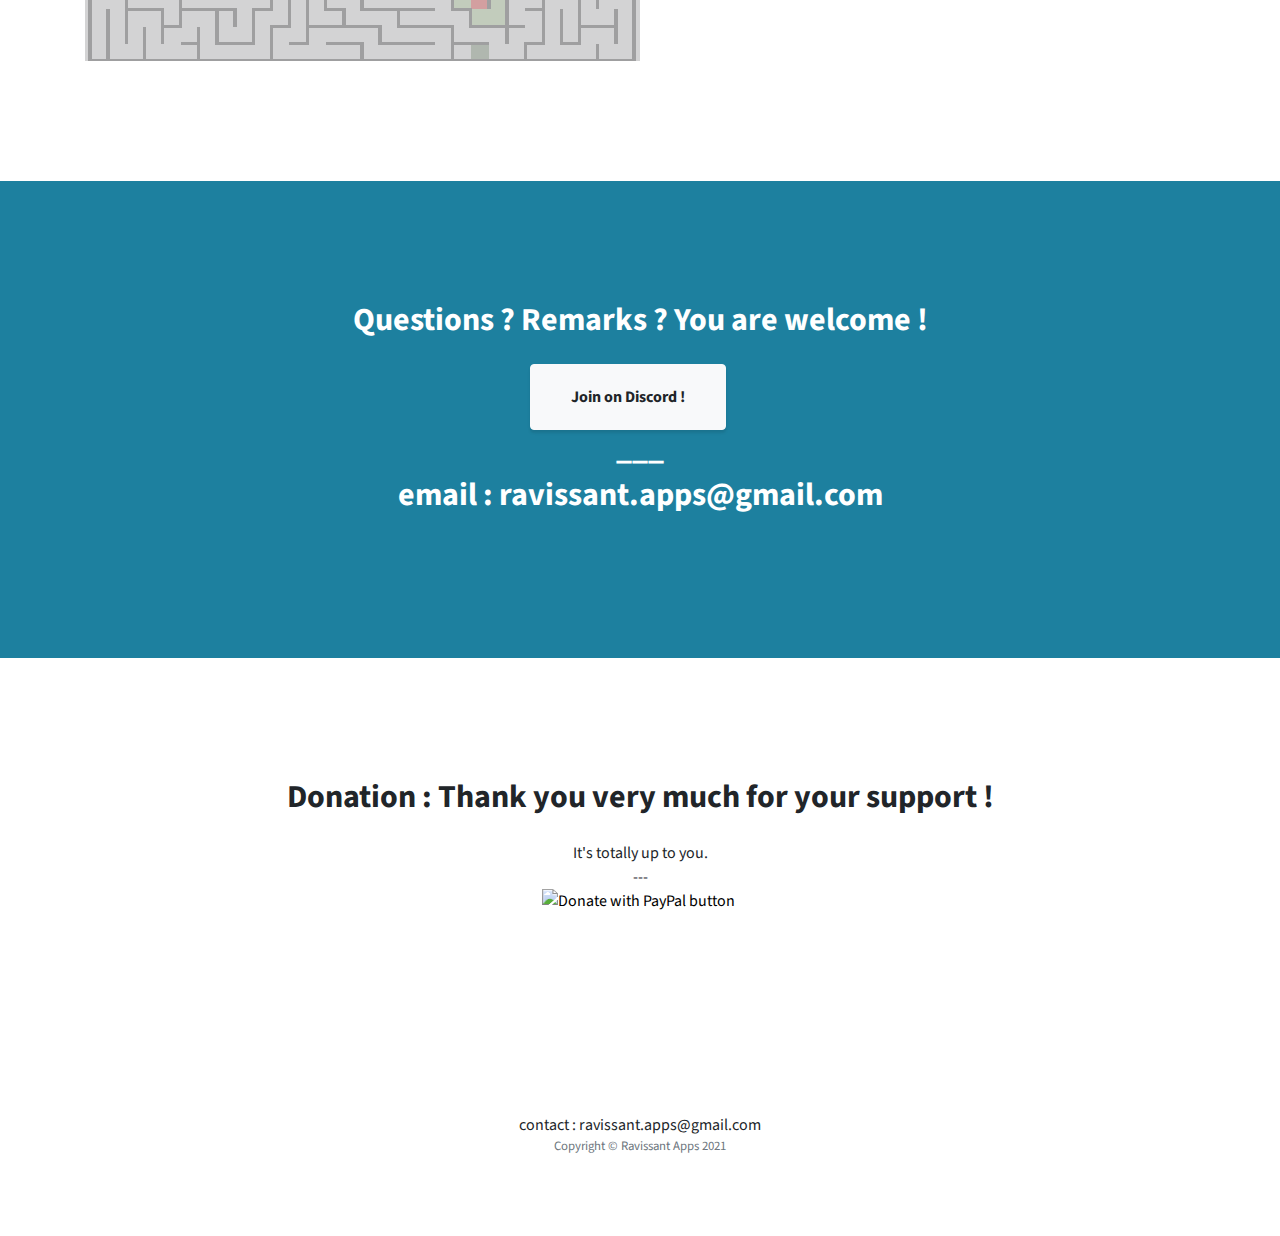
==== commit a0635743: "Add files via upload" ====
--- a/index.html
+++ b/index.html
@@ -32,7 +32,7 @@
   <nav id="sidebar-wrapper">
     <ul class="sidebar-nav">
       <li class="sidebar-brand">
-        <a class="js-scroll-trigger" href="#page-top">Start Bootstrap</a>
+        <a class="js-scroll-trigger" href="#page-top">Ravissant Apps</a>
       </li>
       <li class="sidebar-nav-item">
         <a class="js-scroll-trigger" href="#page-top">Home</a>
@@ -40,14 +40,17 @@
       <li class="sidebar-nav-item">
         <a class="js-scroll-trigger" href="#about">About</a>
       </li>
-      <li class="sidebar-nav-item">
-        <a class="js-scroll-trigger" href="#services">Services</a>
-      </li>
-      <li class="sidebar-nav-item">
-        <a class="js-scroll-trigger" href="#portfolio">Portfolio</a>
+      <!--<li class="sidebar-nav-item">
+        <a class="js-scroll-trigger" href="#services">Apps</a>
+      </li>-->
+      <li class="sidebar-nav-item">
+        <a class="js-scroll-trigger" href="#portfolio">Apps</a>
       </li>
       <li class="sidebar-nav-item">
         <a class="js-scroll-trigger" href="#contact">Contact</a>
+      </li>
+      <li class="sidebar-nav-item">
+        <a class="js-scroll-trigger" href="#donate">Donate</a>
       </li>
     </ul>
   </nav>
@@ -191,19 +194,21 @@
   </section>
 
   <!-- Call to Action -->
-  <section class="content-section bg-primary text-white">
+  <section id="contact" class="content-section bg-primary text-white">
     <div class="container text-center">
       <h2 class="mb-4">Questions ? Remarks ? You are welcome !</h2>
       <a href="https://discord.gg/GHzxTWxxyE" class="btn btn-xl btn-light mr-4">Join on Discord !</a>
-      </div>
+      <h2>___</h2>
+      <h2 class="mb-4">email : ravissant.apps@gmail.com</h2>
+    </div>
       </section>
 
-      <section class="content-section">
+      <section id="donate" class="content-section">
       <div class="container text-center">
       <!-- lien : https://www.paypal.com/donate?business=R8FECNSQP53LL&item_name=Thank+you+very+much+for+your+support+%21&currency_code=EUR -->
       
       <h2 class="mb-4">Donation : Thank you very much for your support !</h2>
-      <div>It's totally up to you. Thank you if you can afford it.</div>
+      <div>It's totally up to you.<br> ---</div>
       <form action="https://www.paypal.com/donate" method="post" target="_top">
         <input type="hidden" name="business" value="R8FECNSQP53LL" />
         <input type="hidden" name="item_name" value="Thank you very much for your support !" />
@@ -227,7 +232,8 @@
   <!-- Footer -->
   <footer class="footer text-center">
     <div class="container">
-      /<!--<ul class="list-inline mb-5">
+      <div>contact : ravissant.apps@gmail.com</div>
+      <!--<ul class="list-inline mb-5">
         <li class="list-inline-item">
           <a class="social-link rounded-circle text-white mr-3" href="#!">
             <i class="icon-social-facebook"></i>
